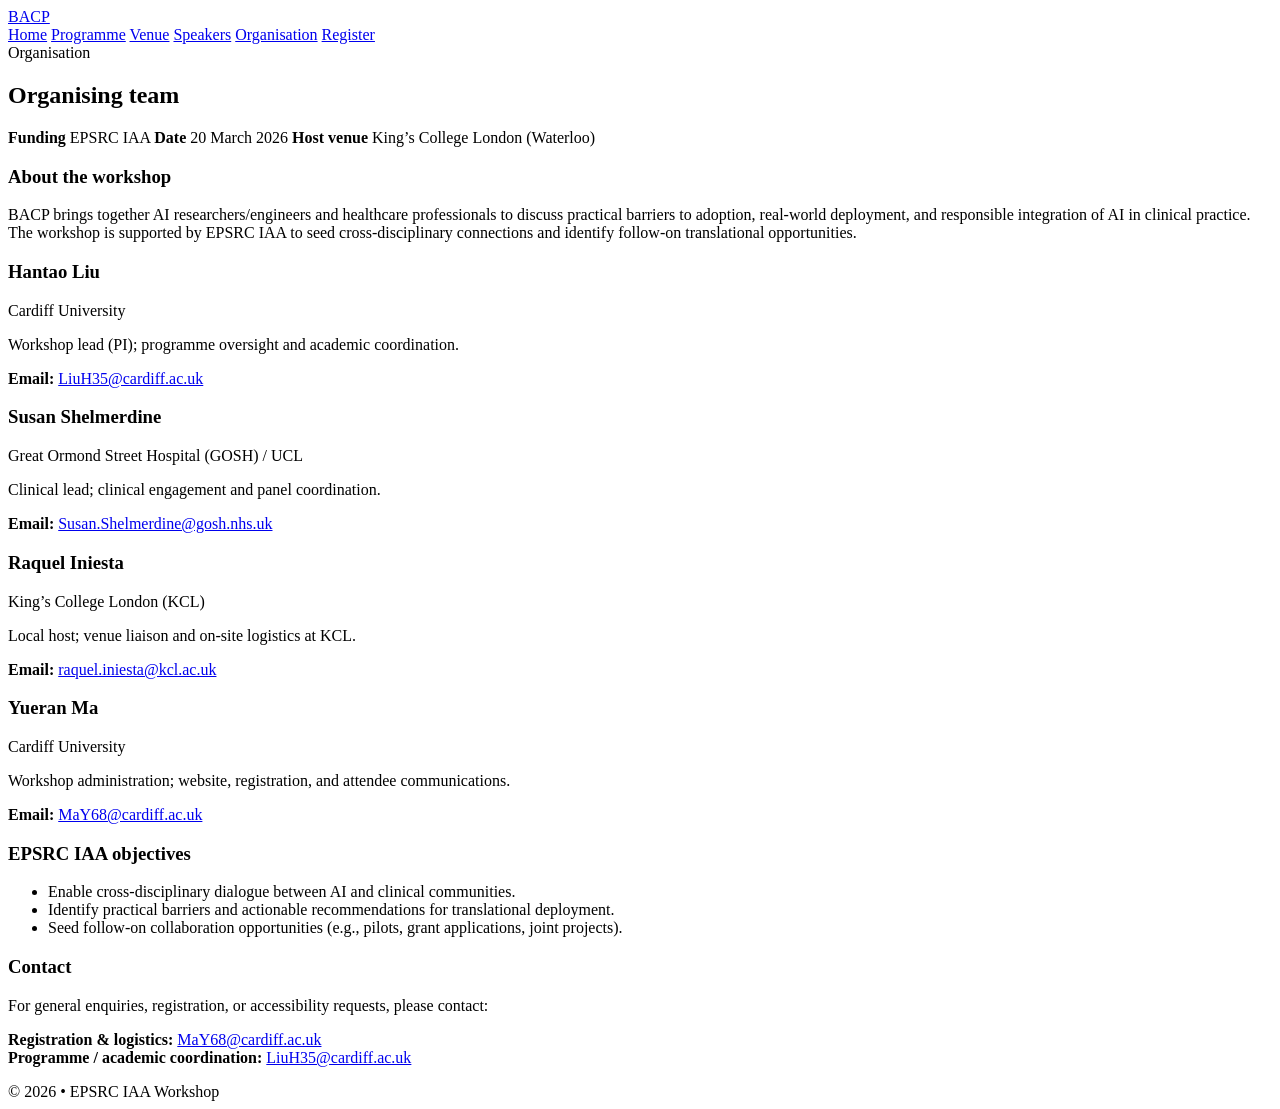
==== organisation.html @ 4b1d9307 "Update organisation.html" ====
<!doctype html>
<html lang="en">
<head>
  <meta charset="utf-8" />
  <meta name="viewport" content="width=device-width,initial-scale=1" />
  <title>Organisation • BACP</title>
  <link rel="stylesheet" href="assets/css/site.css" />
</head>
<body>
  <header class="topbar">
    <div class="container">
      <div class="inner">
        <a class="brand" href="index.html"><span class="dot"></span> BACP</a>
        <nav class="nav">
          <a data-page="index.html" href="index.html">Home</a>
          <a data-page="programme.html" href="programme.html">Programme</a>
          <a data-page="venue.html" href="venue.html">Venue</a>
          <a data-page="speakers.html" href="speakers.html">Speakers</a>
          <a data-page="organisation.html" href="organisation.html">Organisation</a>
          <a class="btn" href="https://forms.microsoft.com/e/8Etv5E9HV9?origin=lprLink" target="_blank" rel="noreferrer">Register</a>
        </nav>
      </div>
    </div>
  </header>

  <section class="hero">
    <div class="container">
      <div class="inner">
        <div class="kicker">Organisation</div>
        <h1>Organising team</h1>
        <div class="meta">
          <span class="pill"><b>Funding</b>&nbsp;EPSRC IAA</span>
          <span class="pill"><b>Date</b>&nbsp;20 March 2026</span>
          <span class="pill"><b>Host venue</b>&nbsp;King’s College London (Waterloo)</span>
        </div>
      </div>
    </div>
  </section>

  <main class="container">
    <section class="section">

      <div class="grid">
        <div class="card" style="grid-column: span 12;">
          <h3>About the workshop</h3>
          <p class="muted">
            BACP brings together AI researchers/engineers and healthcare professionals to discuss practical barriers to
            adoption, real-world deployment, and responsible integration of AI in clinical practice. The workshop is
            supported by EPSRC IAA to seed cross-disciplinary connections and identify follow-on translational opportunities.
          </p>
        </div>

        <div class="card" style="grid-column: span 6;">
          <h3>Hantao Liu</h3>
          <p class="muted">Cardiff University</p>
          <p class="small muted">
            Workshop lead (PI); programme oversight and academic coordination.
          </p>
          <p class="small muted">
            <b>Email:</b> <a href="mailto:LiuH35@cardiff.ac.uk">LiuH35@cardiff.ac.uk</a>
          </p>
        </div>

        <div class="card" style="grid-column: span 6;">
          <h3>Susan Shelmerdine</h3>
          <p class="muted">Great Ormond Street Hospital (GOSH) / UCL</p>
          <p class="small muted">
            Clinical lead; clinical engagement and panel coordination.
          </p>
          <p class="small muted">
            <b>Email:</b> <a href="mailto:Susan.Shelmerdine@gosh.nhs.uk">Susan.Shelmerdine@gosh.nhs.uk</a>
          </p>
        </div>

        <div class="card" style="grid-column: span 6;">
          <h3>Raquel Iniesta</h3>
          <p class="muted">King’s College London (KCL)</p>
          <p class="small muted">
            Local host; venue liaison and on-site logistics at KCL.
          </p>
          <p class="small muted">
            <b>Email:</b> <a href="mailto:raquel.iniesta@kcl.ac.uk">raquel.iniesta@kcl.ac.uk</a>
          </p>
        </div>

        <div class="card" style="grid-column: span 6;">
          <h3>Yueran Ma</h3>
          <p class="muted">Cardiff University</p>
          <p class="small muted">
            Workshop administration; website, registration, and attendee communications.
          </p>
          <p class="small muted">
            <b>Email:</b> <a href="mailto:MaY68@cardiff.ac.uk">MaY68@cardiff.ac.uk</a>
          </p>
        </div>
      </div>

      <div class="hr"></div>

      <div class="grid">
        <div class="card" style="grid-column: span 6;">
          <h3>EPSRC IAA objectives</h3>
          <ul class="muted">
            <li>Enable cross-disciplinary dialogue between AI and clinical communities.</li>
            <li>Identify practical barriers and actionable recommendations for translational deployment.</li>
            <li>Seed follow-on collaboration opportunities (e.g., pilots, grant applications, joint projects).</li>
          </ul>
        </div>

        <div class="card" style="grid-column: span 6;">
          <h3>Contact</h3>
          <p class="muted small">
            For general enquiries, registration, or accessibility requests, please contact:
          </p>
          <p class="small">
            <b>Registration & logistics:</b> <a href="mailto:MaY68@cardiff.ac.uk">MaY68@cardiff.ac.uk</a><br/>
            <b>Programme / academic coordination:</b> <a href="mailto:LiuH35@cardiff.ac.uk">LiuH35@cardiff.ac.uk</a>
          </p>
        </div>
      </div>

    </section>
  </main>

  <footer class="footer"><div class="container">© 2026 • EPSRC IAA Workshop</div></footer>
  <script src="assets/js/site.js"></script>
</body>
</html>
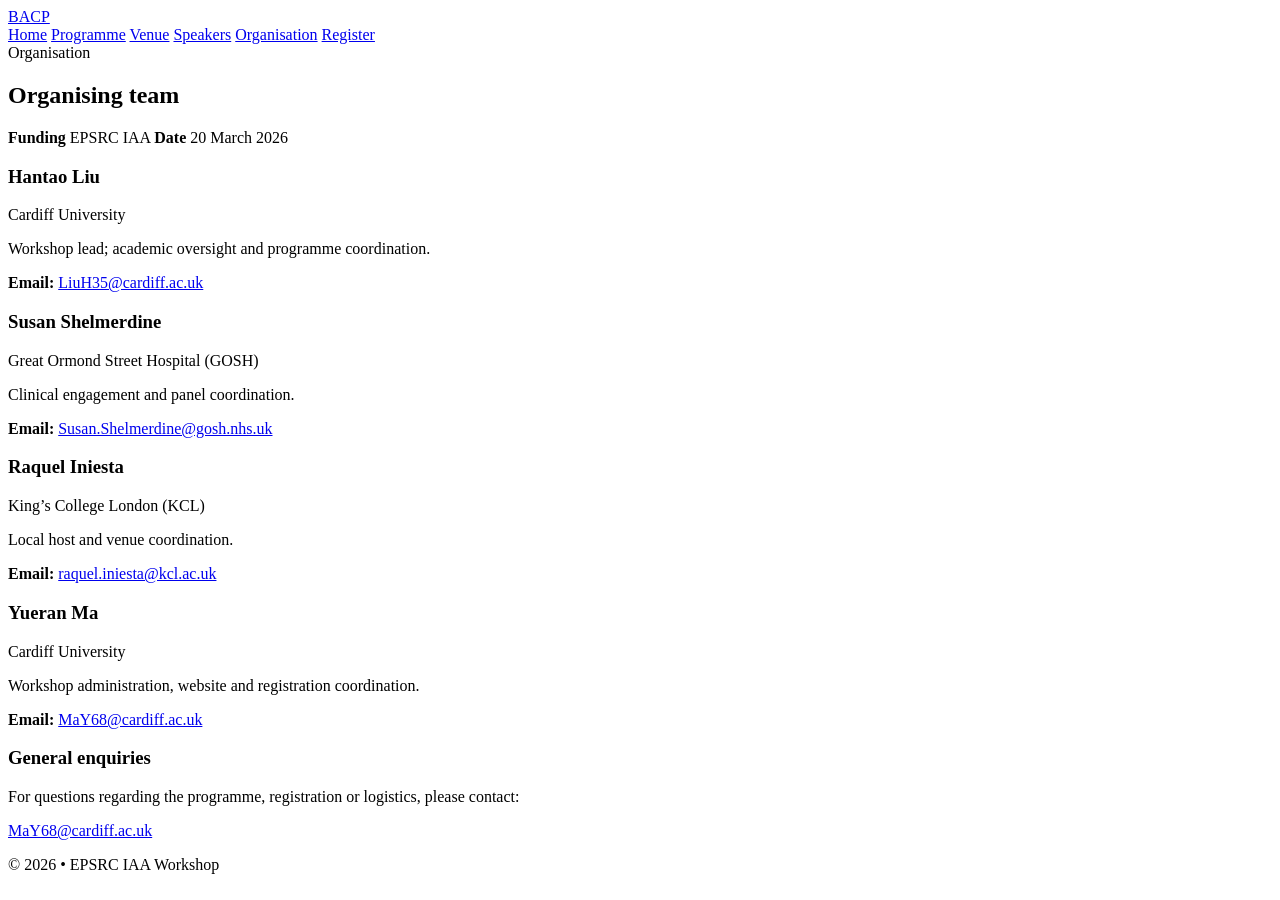
==== commit 202d0c96: "Update organisation.html" ====
--- a/organisation.html
+++ b/organisation.html
@@ -31,7 +31,6 @@
         <div class="meta">
           <span class="pill"><b>Funding</b>&nbsp;EPSRC IAA</span>
           <span class="pill"><b>Date</b>&nbsp;20 March 2026</span>
-          <span class="pill"><b>Host venue</b>&nbsp;King’s College London (Waterloo)</span>
         </div>
       </div>
     </div>
@@ -41,33 +40,25 @@
     <section class="section">
 
       <div class="grid">
-        <div class="card" style="grid-column: span 12;">
-          <h3>About the workshop</h3>
-          <p class="muted">
-            BACP brings together AI researchers/engineers and healthcare professionals to discuss practical barriers to
-            adoption, real-world deployment, and responsible integration of AI in clinical practice. The workshop is
-            supported by EPSRC IAA to seed cross-disciplinary connections and identify follow-on translational opportunities.
-          </p>
-        </div>
 
         <div class="card" style="grid-column: span 6;">
           <h3>Hantao Liu</h3>
           <p class="muted">Cardiff University</p>
           <p class="small muted">
-            Workshop lead (PI); programme oversight and academic coordination.
+            Workshop lead; academic oversight and programme coordination.
           </p>
-          <p class="small muted">
+          <p class="small">
             <b>Email:</b> <a href="mailto:LiuH35@cardiff.ac.uk">LiuH35@cardiff.ac.uk</a>
           </p>
         </div>
 
         <div class="card" style="grid-column: span 6;">
           <h3>Susan Shelmerdine</h3>
-          <p class="muted">Great Ormond Street Hospital (GOSH) / UCL</p>
+          <p class="muted">Great Ormond Street Hospital (GOSH)</p>
           <p class="small muted">
-            Clinical lead; clinical engagement and panel coordination.
+            Clinical engagement and panel coordination.
           </p>
-          <p class="small muted">
+          <p class="small">
             <b>Email:</b> <a href="mailto:Susan.Shelmerdine@gosh.nhs.uk">Susan.Shelmerdine@gosh.nhs.uk</a>
           </p>
         </div>
@@ -76,9 +67,9 @@
           <h3>Raquel Iniesta</h3>
           <p class="muted">King’s College London (KCL)</p>
           <p class="small muted">
-            Local host; venue liaison and on-site logistics at KCL.
+            Local host and venue coordination.
           </p>
-          <p class="small muted">
+          <p class="small">
             <b>Email:</b> <a href="mailto:raquel.iniesta@kcl.ac.uk">raquel.iniesta@kcl.ac.uk</a>
           </p>
         </div>
@@ -87,42 +78,36 @@
           <h3>Yueran Ma</h3>
           <p class="muted">Cardiff University</p>
           <p class="small muted">
-            Workshop administration; website, registration, and attendee communications.
+            Workshop administration, website and registration coordination.
           </p>
-          <p class="small muted">
+          <p class="small">
             <b>Email:</b> <a href="mailto:MaY68@cardiff.ac.uk">MaY68@cardiff.ac.uk</a>
           </p>
         </div>
+
       </div>
 
       <div class="hr"></div>
 
-      <div class="grid">
-        <div class="card" style="grid-column: span 6;">
-          <h3>EPSRC IAA objectives</h3>
-          <ul class="muted">
-            <li>Enable cross-disciplinary dialogue between AI and clinical communities.</li>
-            <li>Identify practical barriers and actionable recommendations for translational deployment.</li>
-            <li>Seed follow-on collaboration opportunities (e.g., pilots, grant applications, joint projects).</li>
-          </ul>
-        </div>
-
-        <div class="card" style="grid-column: span 6;">
-          <h3>Contact</h3>
-          <p class="muted small">
-            For general enquiries, registration, or accessibility requests, please contact:
-          </p>
-          <p class="small">
-            <b>Registration & logistics:</b> <a href="mailto:MaY68@cardiff.ac.uk">MaY68@cardiff.ac.uk</a><br/>
-            <b>Programme / academic coordination:</b> <a href="mailto:LiuH35@cardiff.ac.uk">LiuH35@cardiff.ac.uk</a>
-          </p>
-        </div>
+      <div class="card">
+        <h3>General enquiries</h3>
+        <p class="muted small">
+          For questions regarding the programme, registration or logistics, please contact:
+        </p>
+        <p class="small">
+          <a href="mailto:MaY68@cardiff.ac.uk">MaY68@cardiff.ac.uk</a>
+        </p>
       </div>
 
     </section>
   </main>
 
-  <footer class="footer"><div class="container">© 2026 • EPSRC IAA Workshop</div></footer>
+  <footer class="footer">
+    <div class="container">
+      © 2026 • EPSRC IAA Workshop
+    </div>
+  </footer>
+
   <script src="assets/js/site.js"></script>
 </body>
 </html>
